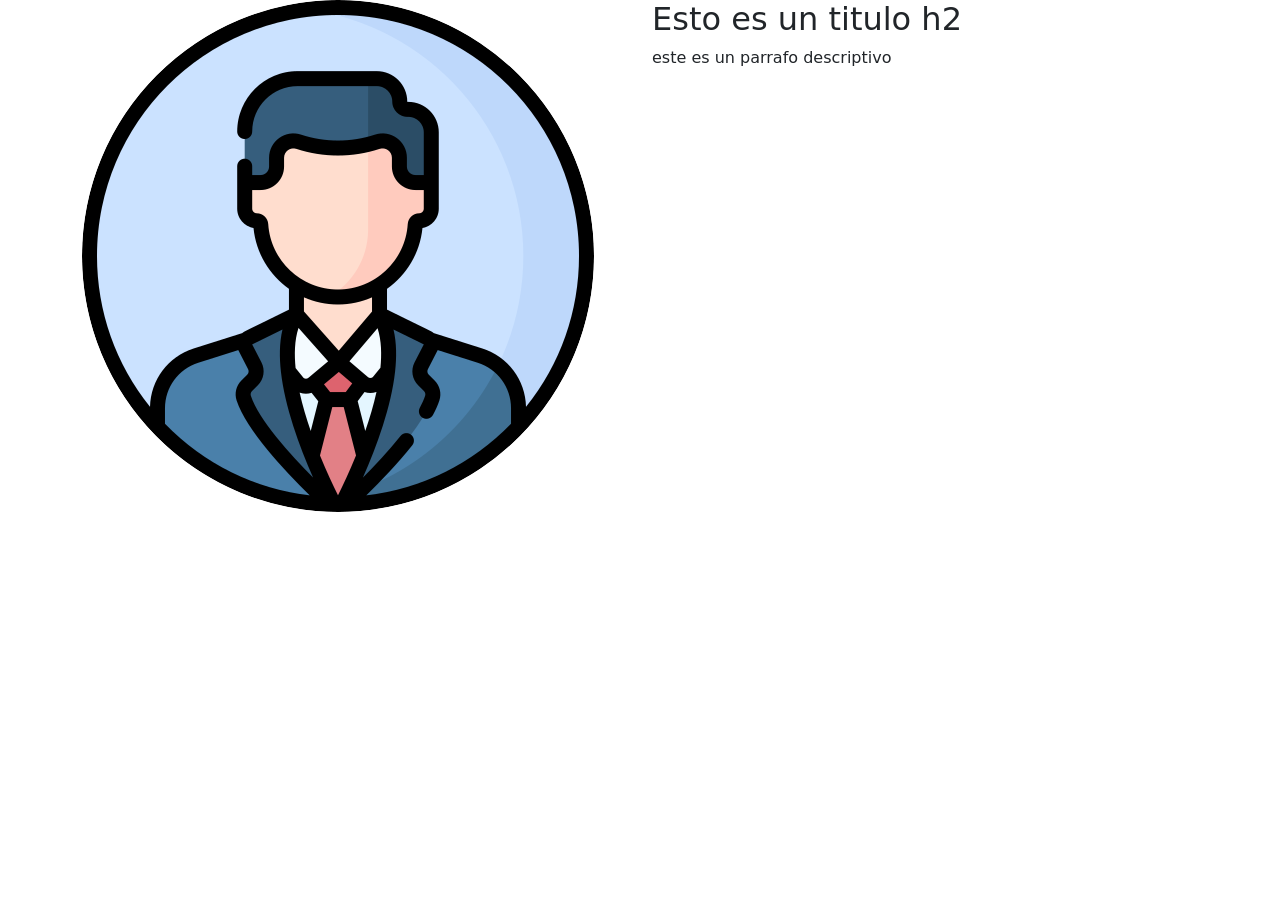
==== nueva-sección-sobre-mi.html @ c3c3a61b "testeo" ====
<!-- 
  TODO 1: En tu terminal, crea una rama llamada 'feature/nueva-seccion-sobre-mi'
  y conéctate a ella.
-->

<!DOCTYPE html>
<html lang="es">

<head>
    <meta charset="UTF-8">
    <title>sobre mi</title>
    <link href="https://cdn.jsdelivr.net/npm/bootstrap@5.3.0/dist/css/bootstrap.min.css" rel="stylesheet">
</head>

<body>
    <div class="container">
        <section class="row">
            <article class="col-md-6">
                <img src="/img/3135768.png" alt="Imagen de perfil" class="img-fluid rounded-circle">
            </article>

            <article class="col-md-6">
                <h2>Esto es un titulo h2</h2>
                <p>este es un parrafo descriptivo</p>
            </article>
        </section>
    </div>

</body>

</html>

<!-- 
  TODO 3: Al finalizar, realiza el commit y sube (push) la RAMA al repositorio remoto.
  Luego, ve a GitHub y abre un Pull Request hacia 'main'.
-->
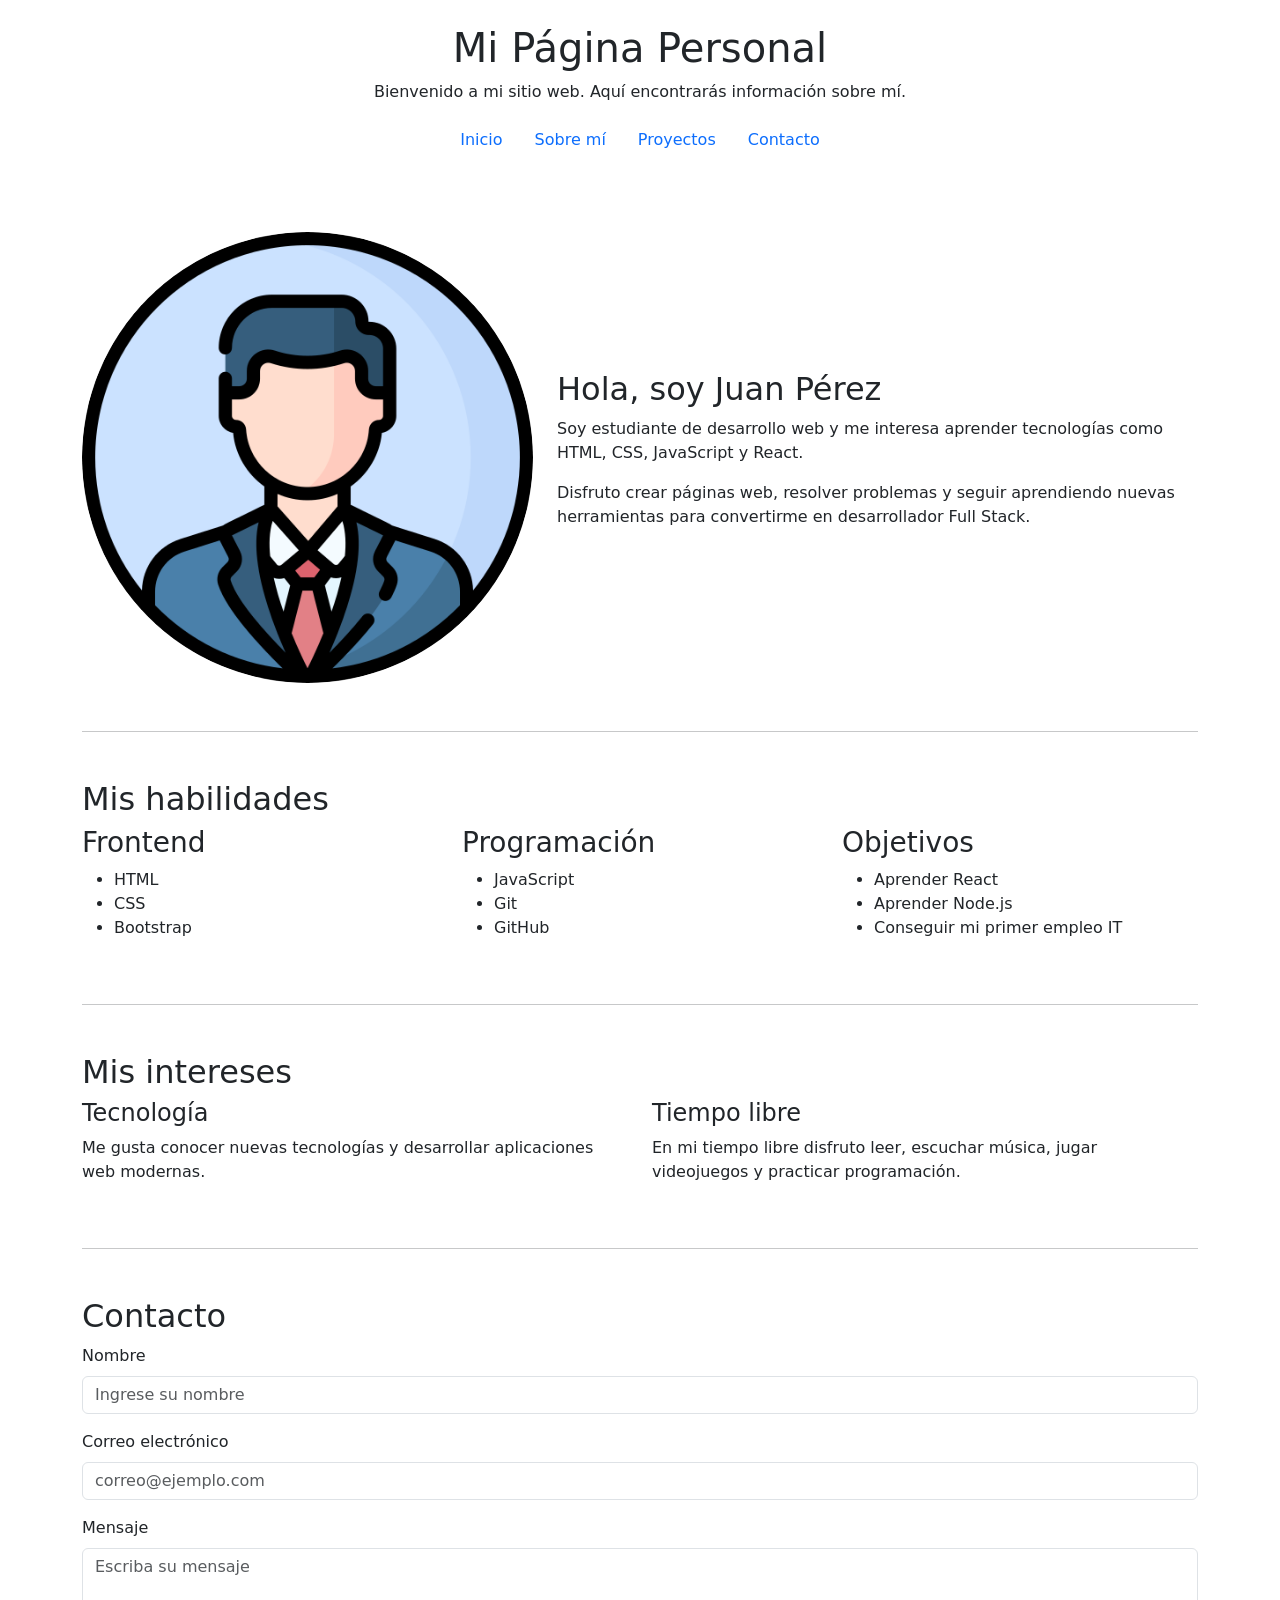
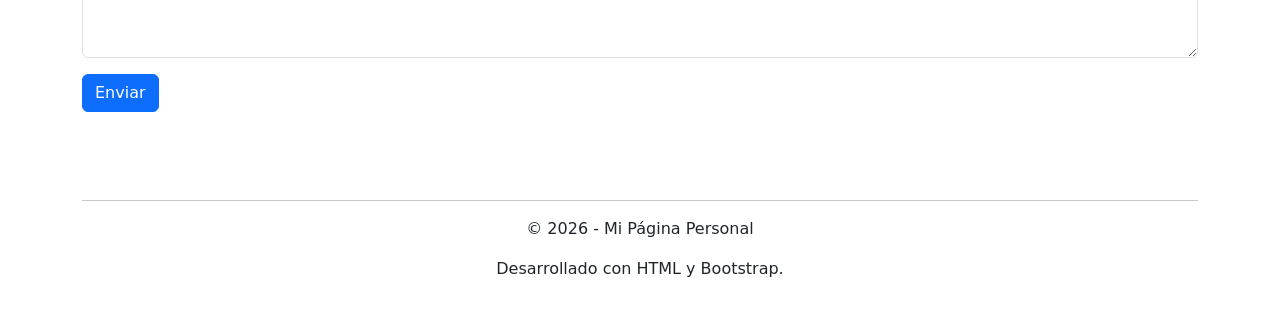
==== commit c3549aad: "nueva rama" ====
--- a/nueva-sección-sobre-mi.html
+++ b/nueva-sección-sobre-mi.html
@@ -1,36 +1,187 @@
-<!-- 
-  TODO 1: En tu terminal, crea una rama llamada 'feature/nueva-seccion-sobre-mi'
-  y conéctate a ella.
--->
-
 <!DOCTYPE html>
 <html lang="es">
 
 <head>
     <meta charset="UTF-8">
-    <title>sobre mi</title>
+    <meta name="viewport" content="width=device-width, initial-scale=1.0">
+    <title>Sobre mí</title>
+
     <link href="https://cdn.jsdelivr.net/npm/bootstrap@5.3.0/dist/css/bootstrap.min.css" rel="stylesheet">
 </head>
 
 <body>
-    <div class="container">
-        <section class="row">
-            <article class="col-md-6">
-                <img src="/img/3135768.png" alt="Imagen de perfil" class="img-fluid rounded-circle">
+
+    <!-- Encabezado -->
+    <header class="container py-4">
+        <h1 class="text-center">Mi Página Personal</h1>
+        <p class="text-center">
+            Bienvenido a mi sitio web. Aquí encontrarás información sobre mí.
+        </p>
+
+        <nav>
+            <ul class="nav justify-content-center">
+                <li class="nav-item">
+                    <a class="nav-link" href="#">Inicio</a>
+                </li>
+                <li class="nav-item">
+                    <a class="nav-link" href="#">Sobre mí</a>
+                </li>
+                <li class="nav-item">
+                    <a class="nav-link" href="#">Proyectos</a>
+                </li>
+                <li class="nav-item">
+                    <a class="nav-link" href="#">Contacto</a>
+                </li>
+            </ul>
+        </nav>
+    </header>
+
+    <main class="container">
+
+        <!-- Presentación -->
+        <section class="row align-items-center my-5">
+
+            <article class="col-md-5 text-center">
+                <img src="/img/3135768.png"
+                    alt="Imagen de perfil"
+                    class="img-fluid rounded-circle">
             </article>
 
-            <article class="col-md-6">
-                <h2>Esto es un titulo h2</h2>
-                <p>este es un parrafo descriptivo</p>
+            <article class="col-md-7">
+                <h2>Hola, soy Juan Pérez</h2>
+
+                <p>
+                    Soy estudiante de desarrollo web y me interesa aprender
+                    tecnologías como HTML, CSS, JavaScript y React.
+                </p>
+
+                <p>
+                    Disfruto crear páginas web, resolver problemas y seguir
+                    aprendiendo nuevas herramientas para convertirme en
+                    desarrollador Full Stack.
+                </p>
             </article>
+
         </section>
-    </div>
+
+        <hr>
+
+        <!-- Habilidades -->
+        <section class="my-5">
+            <h2>Mis habilidades</h2>
+
+            <div class="row">
+
+                <article class="col-md-4">
+                    <h3>Frontend</h3>
+                    <ul>
+                        <li>HTML</li>
+                        <li>CSS</li>
+                        <li>Bootstrap</li>
+                    </ul>
+                </article>
+
+                <article class="col-md-4">
+                    <h3>Programación</h3>
+                    <ul>
+                        <li>JavaScript</li>
+                        <li>Git</li>
+                        <li>GitHub</li>
+                    </ul>
+                </article>
+
+                <article class="col-md-4">
+                    <h3>Objetivos</h3>
+                    <ul>
+                        <li>Aprender React</li>
+                        <li>Aprender Node.js</li>
+                        <li>Conseguir mi primer empleo IT</li>
+                    </ul>
+                </article>
+
+            </div>
+        </section>
+
+        <hr>
+
+        <!-- Intereses -->
+        <section class="my-5">
+            <h2>Mis intereses</h2>
+
+            <div class="row">
+
+                <article class="col-md-6">
+                    <h4>Tecnología</h4>
+                    <p>
+                        Me gusta conocer nuevas tecnologías y desarrollar
+                        aplicaciones web modernas.
+                    </p>
+                </article>
+
+                <article class="col-md-6">
+                    <h4>Tiempo libre</h4>
+                    <p>
+                        En mi tiempo libre disfruto leer, escuchar música,
+                        jugar videojuegos y practicar programación.
+                    </p>
+                </article>
+
+            </div>
+        </section>
+
+        <hr>
+
+        <!-- Contacto -->
+        <section class="my-5">
+
+            <h2>Contacto</h2>
+
+            <form>
+
+                <div class="mb-3">
+                    <label for="nombre" class="form-label">Nombre</label>
+                    <input
+                        type="text"
+                        id="nombre"
+                        class="form-control"
+                        placeholder="Ingrese su nombre">
+                </div>
+
+                <div class="mb-3">
+                    <label for="correo" class="form-label">Correo electrónico</label>
+                    <input
+                        type="email"
+                        id="correo"
+                        class="form-control"
+                        placeholder="correo@ejemplo.com">
+                </div>
+
+                <div class="mb-3">
+                    <label for="mensaje" class="form-label">Mensaje</label>
+                    <textarea
+                        id="mensaje"
+                        rows="4"
+                        class="form-control"
+                        placeholder="Escriba su mensaje"></textarea>
+                </div>
+
+                <button type="submit" class="btn btn-primary">
+                    Enviar
+                </button>
+
+            </form>
+
+        </section>
+
+    </main>
+
+    <!-- Pie de página -->
+    <footer class="container text-center py-4">
+        <hr>
+        <p>&copy; 2026 - Mi Página Personal</p>
+        <p>Desarrollado con HTML y Bootstrap.</p>
+    </footer>
 
 </body>
 
-</html>
-
-<!-- 
-  TODO 3: Al finalizar, realiza el commit y sube (push) la RAMA al repositorio remoto.
-  Luego, ve a GitHub y abre un Pull Request hacia 'main'.
--->+</html>
